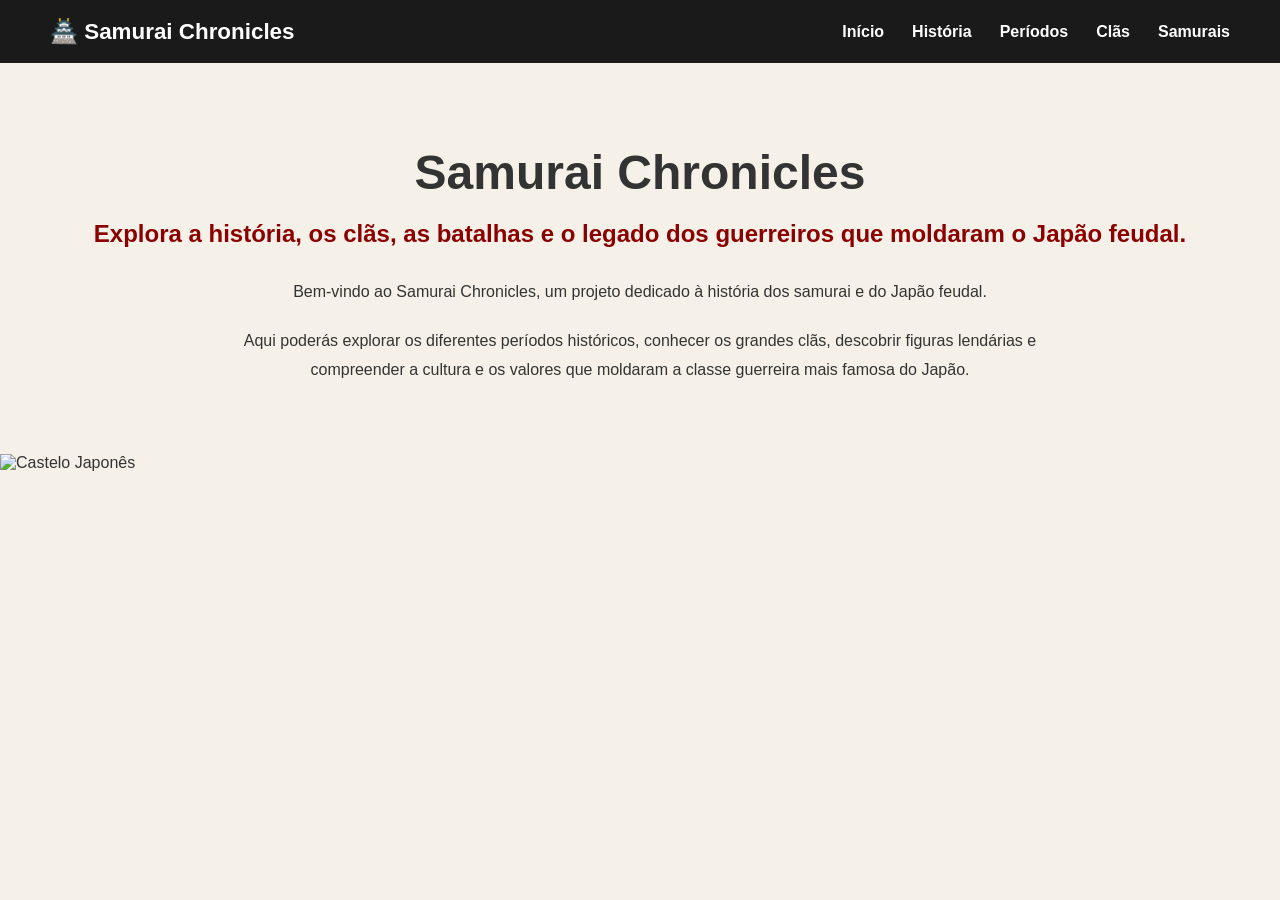
==== index.html @ 797b259c "Melhoramento do menu" ====
<!DOCTYPE html>
<html lang="pt-pt">
<head>
    <meta charset="UTF-8">
    <meta name="viewport" content="width=device-width, initial-scale=1.0">
    <title>Samurai Chronicles</title>
    <link rel="stylesheet" href="css/style.css">
</head>
<body>
    <nav class="navbar">
    <a href="index.html" class="logo">🏯 Samurai Chronicles</a>

    <ul class="nav-links">
        <li><a href="index.html">Início</a></li>
        <li><a href="pages/historia.html">História</a></li>
        <li><a href="pages/periodos.html">Períodos</a></li>
        <li><a href="pages/clas.html">Clãs</a></li>
        <li><a href="pages/samurais.html">Samurais</a></li>
    </ul>
</nav>
    <header>
        <h1>Samurai Chronicles</h1>
        <h2>Explora a história, os clãs, as batalhas e o legado dos guerreiros que moldaram o Japão feudal.</h2>
           <p> 
            Bem-vindo ao Samurai Chronicles, um projeto dedicado à história dos samurai e do Japão feudal. 
            </p>
            <p>
            Aqui poderás explorar os diferentes períodos históricos, conhecer os grandes clãs, 
            descobrir figuras lendárias e compreender a cultura e os valores que moldaram a classe guerreira mais famosa do Japão.
            </p>
            
    </header>
    <img src="images/castelo_samurai.jpg" alt="Castelo Japonês" class="hero-image">
</body
</html>
---- css/style.css ----
body {
    font-family: Arial, sans-serif;
    background-color: #f5f1e8;
    color: #333;
    margin: 0;
}

header {
    text-align: center;
    padding: 50px 20px;
}

h1 {
    font-size: 3rem;
    margin-bottom: 10px;
}

h2 {
    font-size: 1.5rem;
    color: #8b0000;
    margin-bottom: 30px;
}

p {
    max-width: 800px;
    margin: 0 auto 20px auto;
    line-height: 1.8;
    text-align: center;
}

.hero-image {
    width: 100%;
    height: 500px;
    object-fit: cover;
}

.navbar {
    background-color: #1a1a1a;
    color: white;
    display: flex;
    justify-content: space-between;
    align-items: center;
    padding: 18px 50px;
    position: sticky;
    top: 0;
    z-index: 1000;
}

.logo {
    color: white;
    text-decoration: none;
    font-size: 1.4rem;
    font-weight: bold;
}

.nav-links {
    list-style: none;
    display: flex;
    gap: 28px;
    margin: 0;
    padding: 0;
}

.nav-links a {
    color: white;
    text-decoration: none;
    font-weight: 600;
    position: relative;
}

.nav-links a::after {
    content: "";
    width: 0;
    height: 2px;
    background-color: #c0392b;
    position: absolute;
    left: 0;
    bottom: -6px;
    transition: width 0.3s ease;
}

.nav-links a:hover::after {
    width: 100%;
}

.nav-links a:hover {
    color: #c0392b;
}

@media (max-width: 768px) {
    .navbar {
        flex-direction: column;
        padding: 20px;
        gap: 15px;
    }

    .nav-links {
        flex-direction: column;
        text-align: center;
        gap: 15px;
    }
}
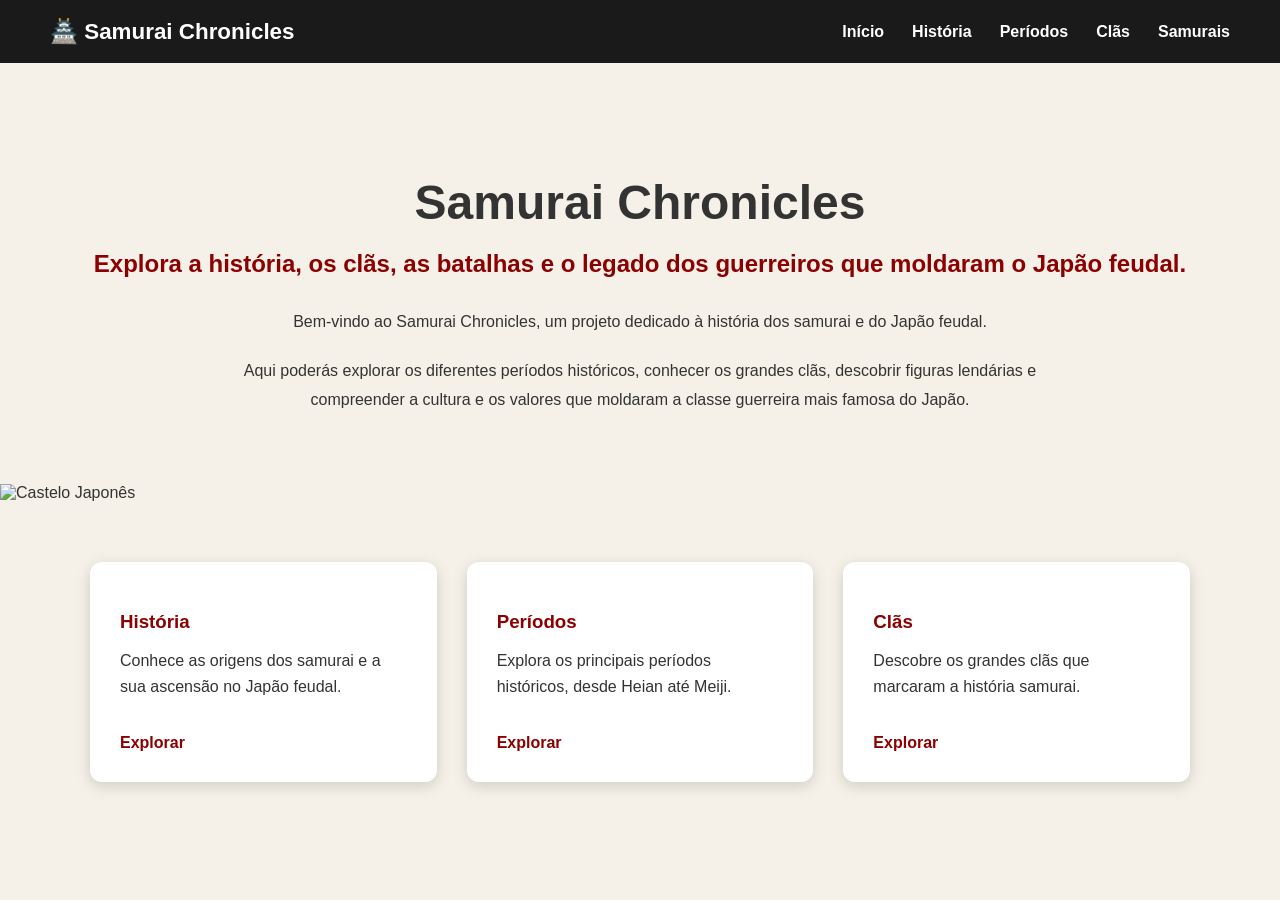
==== commit 65ba0e53: "Criação dos cartões de navegação e o respetivo código css" ====
--- a/index.html
+++ b/index.html
@@ -8,16 +8,16 @@
 </head>
 <body>
     <nav class="navbar">
-    <a href="index.html" class="logo">🏯 Samurai Chronicles</a>
+        <a href="index.html" class="logo">🏯 Samurai Chronicles</a>
 
-    <ul class="nav-links">
-        <li><a href="index.html">Início</a></li>
-        <li><a href="pages/historia.html">História</a></li>
-        <li><a href="pages/periodos.html">Períodos</a></li>
-        <li><a href="pages/clas.html">Clãs</a></li>
-        <li><a href="pages/samurais.html">Samurais</a></li>
-    </ul>
-</nav>
+        <ul class="nav-links">
+            <li><a href="index.html">Início</a></li>
+            <li><a href="pages/historia.html">História</a></li>
+            <li><a href="pages/periodos.html">Períodos</a></li>
+            <li><a href="pages/clas.html">Clãs</a></li>
+            <li><a href="pages/samurais.html">Samurais</a></li>
+        </ul>
+    </nav>
     <header>
         <h1>Samurai Chronicles</h1>
         <h2>Explora a história, os clãs, as batalhas e o legado dos guerreiros que moldaram o Japão feudal.</h2>
@@ -31,5 +31,25 @@
             
     </header>
     <img src="images/castelo_samurai.jpg" alt="Castelo Japonês" class="hero-image">
+    
+    <section class="home-cards">
+    <div class="card">
+        <h3>História</h3>
+        <p>Conhece as origens dos samurai e a sua ascensão no Japão feudal.</p>
+        <a href="pages/historia.html">Explorar</a>
+    </div>
+
+    <div class="card">
+        <h3>Períodos</h3>
+        <p>Explora os principais períodos históricos, desde Heian até Meiji.</p>
+        <a href="pages/periodos.html">Explorar</a>
+    </div>
+
+    <div class="card">
+        <h3>Clãs</h3>
+        <p>Descobre os grandes clãs que marcaram a história samurai.</p>
+        <a href="pages/clas.html">Explorar</a>
+    </div>
+</section>
 </body
 </html>
--- a/css/style.css
+++ b/css/style.css
@@ -8,6 +8,7 @@
 header {
     text-align: center;
     padding: 50px 20px;
+    padding-top: 80px;
 }
 
 h1 {
@@ -99,4 +100,66 @@
         text-align: center;
         gap: 15px;
     }
+}
+
+main {
+    max-width: 1000px;
+    margin: 50px auto;
+    padding: 0 20px;
+}
+
+section {
+    margin-bottom: 50px;
+}
+
+section h2 {
+    color: #8b0000;
+    margin-bottom: 15px;
+}
+
+section p {
+    text-align: left;
+}
+
+.section-image {
+    width: 100%;
+    max-width: 900px;
+    height: auto;
+    display: block;
+    margin: 30px auto;
+    border-radius: 10px;
+}
+
+.home-cards {
+    max-width: 1100px;
+    margin: 60px auto;
+    display: flex;
+    gap: 30px;
+    padding: 0 30px;
+}
+
+.card {
+    background-color: #ffffff;
+    padding: 30px;
+    border-radius: 12px;
+    box-shadow: 0 4px 15px rgba(0, 0, 0, 0.15);
+    flex: 1;
+}
+
+.card h3 {
+    color: #8b0000;
+    margin-bottom: 15px;
+}
+
+.card p {
+    text-align: left;
+    line-height: 1.6;
+}
+
+.card a {
+    display: inline-block;
+    margin-top: 15px;
+    color: #8b0000;
+    font-weight: bold;
+    text-decoration: none;
 }
